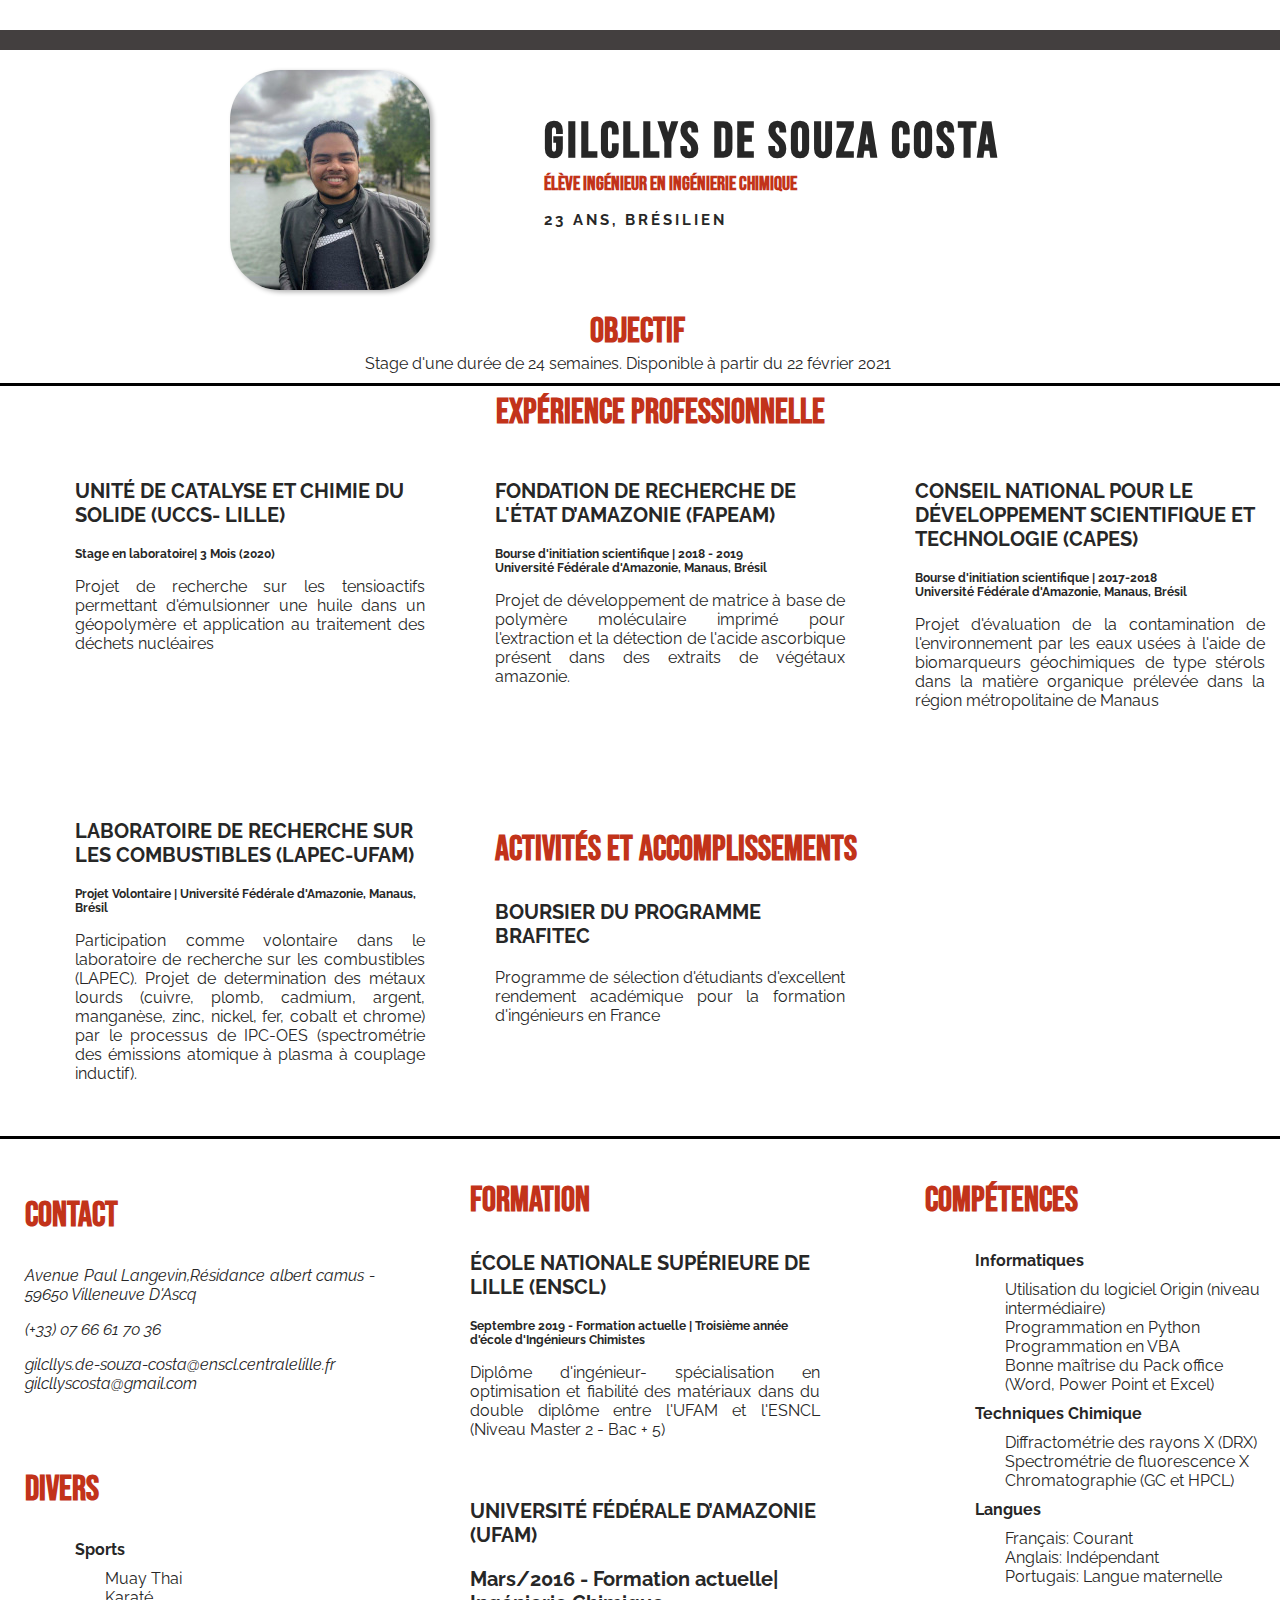
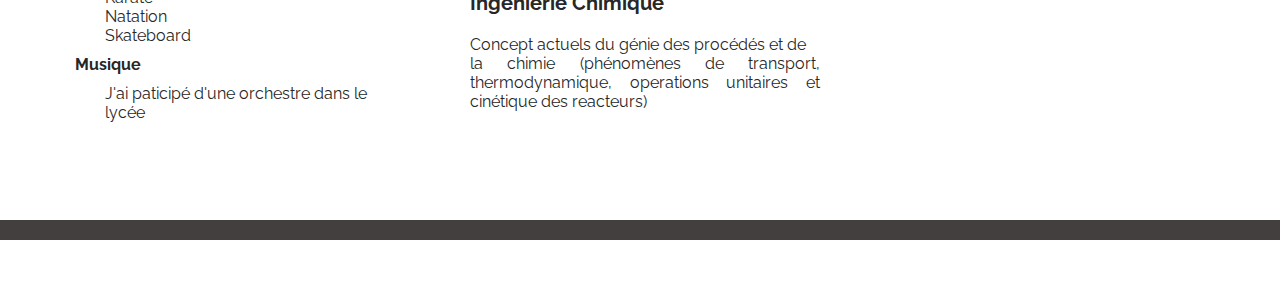
==== index.html @ ed68c564 "update index" ====
<!DOCTYPE html>
<html lang="pt-br">
<head>
    <meta charset="UTF-8">
    <meta http-equiv="X-UA-Compatible" content="IE=edge">
    <meta name="viewport" content="width=device-width, initial-scale=1.0">
    <meta name="description" content="Resume">
    <meta http-equiv="author" content="Giclllys de Souza Costa">
    <meta name="keywords" content="resume,Giclllys,Souza,Costa,Brazil"> 
    <title>CV - Giclllys de Souza Costa</title>
    <!--CSS para as fontes-->
    <link rel="stylesheet" href="css/fontes.css">
    <link rel="preconnect" href="https://fonts.gstatic.com">
    <link href="https://fonts.googleapis.com/css2?family=Bebas+Neue&family=Raleway&display=swap" rel="stylesheet">
    <!--CSS para o design-->
    <link rel="stylesheet" href="css/design.css">
    <link rel="shortcut icon" href="images/favicon.ico" type="image/x-icon">
</head>
<body>
    <div id="linha"></div>
    <header>
        <picture> <!-- Foto de perfil-->
            <img src="images/perfil 200x220.jpg" alt="foto do perfil">
        </picture>
        <!--Informações pessoais gerais-->
        <div class="information">
            <h1 id="name">GILCLLYS DE SOUZA COSTA</h1>
            <h2 id="occupation"><strong>ÉLÈVE INGÉNIEUR EN INGÉNIERIE CHIMIQUE</strong></h2>
            <h3 id="personal_information">23 ANS, BRÉSILIEN</h3>
        </div>
    </header>
    <main> <!--Corpo de todo o currículo--> 

        <div id="objectif"><!--Description of stage objective -->
            <h2>OBJECTIF</h2>
            <p id="description">Stage d'une durée de 24 semaines. Disponible à partir du 22 février 2021</p>
        </div>
        
        <div id="experience_profisionnelle">
            <h2>EXPÉRIENCE PROFESSIONNELLE</h2>
            
            <div class="exp">
                <h3>UNITÉ DE CATALYSE ET CHIMIE DU SOLIDE (UCCS- LILLE)</h3>
                <h4>Stage en laboratoire| 3 Mois (2020)</h4>
                <p>Projet de recherche sur les tensioactifs permettant d'émulsionner une huile dans un géopolymère et application au traitement des déchets nucléaires</p>
            </div>

            <div class="exp">
                <h3>FONDATION DE RECHERCHE DE L'ÉTAT D’AMAZONIE (FAPEAM)</h3>
                <h4>Bourse d'initiation scientifique | 2018 - 2019 <br>
                    Université Fédérale d'Amazonie, Manaus, Brésil</h4>
                <p>Projet de développement de matrice à base de polymère moléculaire imprimé pour l'extraction et la détection de l'acide ascorbique présent dans des extraits de végétaux amazonie.</p>
            </div>

            <div class="exp">
                <h3>CONSEIL NATIONAL POUR LE DÉVELOPPEMENT
                    SCIENTIFIQUE ET TECHNOLOGIE (CAPES)</h3>
                <h4>Bourse d'initiation scientifique | 2017-2018 <br>
                    Université Fédérale d'Amazonie, Manaus, Brésil</h4>
                <p>Projet d'évaluation de la contamination de l'environnement par les eaux usées à l'aide de biomarqueurs géochimiques de type stérols dans la matière organique prélevée dans la région métropolitaine de Manaus</p>
            </div>

            <div class="exp">
                <h3>LABORATOIRE DE RECHERCHE SUR LES
                    COMBUSTIBLES (LAPEC-UFAM)</h3>
                <h4>Projet Volontaire |
                    Université Fédérale d'Amazonie, Manaus, Brésil</h4>
                <p>Participation comme volontaire dans le laboratoire de recherche sur les combustibles (LAPEC). Projet de determination des métaux lourds (cuivre, plomb, cadmium,
                argent, manganèse, zinc, nickel, fer, cobalt et chrome) par le processus de IPC-OES (spectrométrie des émissions atomique à plasma à couplage inductif).</p>
            </div>

            <div class="exp">
                <h2 id="accomplissements">ACTIVITÉS ET ACCOMPLISSEMENTS</h2>
                <h3>BOURSIER DU PROGRAMME BRAFITEC</h3>
                <p>Programme de sélection d'étudiants d'excellent rendement académique pour la formation d'ingénieurs en France</p>
            </div>
        </div>

        <div class="base">
            <div id="contact">
                <h2>CONTACT</h2>
                <address>
                    <p>Avenue Paul Langevin,Résidance albert camus - 59650 Villeneuve D'Ascq</p>
                    <p>(+33) 07 66 61 70 36</p>
                    <p>gilcllys.de-souza-costa@enscl.centralelille.fr <br>
                        gilcllyscosta@gmail.com</p>
                </address>
            </div>
            <div id="divers">
                <h2>DIVERS</h2>
                <ul>
                    <li><p class="label">Sports</p>
                        <ul>
                            <li>Muay Thai</li>
                            <li>Karaté</li>
                            <li>Natation</li>
                            <li>Skateboard</li>
                        </ul>
                    </li>
                    <li><p class="label">Musique</p>
                        <ul>
                            <li>J'ai paticipé d'une orchestre dans le lycée</li>
                        </ul>
                    </li>
                </ul>
            </div>
            <div id="formation">
                <div class="universidade">
                    <h2>FORMATION</h2>
                    <h3>ÉCOLE NATIONALE SUPÉRIEURE DE LILLE (ENSCL)</h3>
                    <h4>Septembre 2019 - Formation actuelle |
                        Troisième année d'école d'Ingénieurs
                        Chimistes</h4>
                    <p>Diplôme d'ingénieur- spécialisation en
                        optimisation et fiabilité des matériaux dans du double diplôme entre l'UFAM et l'ESNCL (Niveau Master 2 - Bac + 5)</p>
                </div>
                <h3>UNIVERSITÉ FÉDÉRALE D’AMAZONIE (UFAM)</h3>
                <h3>Mars/2016 - Formation actuelle| Ingénierie Chimique</h3>
                <p>Concept actuels du génie des procédés et de <br>
                    la chimie (phénomènes de transport,
                    thermodynamique, operations unitaires et
                    cinétique des reacteurs)</p>
            </div>
            <div id="competences">
                <h2>COMPÉTENCES</h2>
                <ul>
                    <li><p class="label">Informatiques</p>
                        <ul>
                            <li>Utilisation du logiciel Origin (niveau intermédiaire)</li>
                            <li>Programmation en Python</li>
                            <li>Programmation en VBA</li>
                            <li>Bonne maîtrise du Pack office (Word, Power Point et Excel)</li>
                        </ul>
                    </li>
                    <li><p class="label">Techniques Chimique</p>
                        <ul>
                            <li>Diffractométrie des rayons X
                                (DRX)</li>
                            <li>Spectrométrie de fluorescence
                                X</li>
                            <li>Chromatographie (GC et HPCL)</li>
                        </ul>
                    </li>
                    <li><p class="label">Langues</p>
                        <ul>
                            <li>Français: Courant</li>
                            <li>Anglais: Indépendant</li>
                            <li>Portugais: Langue maternelle</li>
                        </ul>
                    </li>
                </ul>
            </div>
        </div>
    </main>
    <div id="linha-base"></div>
</body>
</html>
---- css/fontes.css ----
body{
    font-family: 'Raleway', sans-serif;
    color: #272727;
}
h1#name{
    letter-spacing: 3px;
    font-family: 'Bebas Neue', cursive;
    font-size: 50px;
    margin: 0;
}
h2#occupation{
   color: #c2331a;
   font-size: 20px;
   margin: 0;
}
h3#personal_information{
    letter-spacing: 3px; 
    font-size: 15px;
}
h2{
    color: #c2331a;
    font-family: 'Bebas Neue', cursive;
    font-size: 35px;
}
h3{
    font-size: 20px;
}
h4{
    font-size: 12px;
}
p{
    font-size: 16px;
    text-align: justify;
}
li {
    font-size: 16px;
    list-style: none;
}
p.label{
    font-weight: bolder;
    margin: 10px;
}
---- css/design.css ----
@charset "UTF-8";
body{
    margin: 0;
    padding: 0;
    min-width: 1000px;
}

main{
    margin: 10px auto;
}
/* Linha superior*/
#linha{
    height: 20px;
    background-color: rgba(48, 43, 43, 0.904);
    margin-top: 30px;
    min-width: 1320px;
}

#linha-base{
    background-color:  rgba(48, 43, 43, 0.904);;
    min-width: 1320px;
    height: 20px;
    margin: 0 0 60px 0;
}
/* fim*/ 

/* informações pessoais e foto de perfil*/
header{
    position: relative;
    height: 210px; 
    padding: 20px;
    width: 850px;
    min-width: 300px; 
    margin: 0  auto;
}
picture, div.information{
    display: inline-block;

}

picture{
    
    margin: 0 100px 0 15px;
}
img{
    border-radius: 50px;
    box-shadow: 3px 2px 5px rgba(0, 0, 0, 0.315);

}
.information{
    position: relative;
    bottom: 65px;
    padding: 10px 10px 10px 10px;
}
/* fim*/

/* Objectif*/

#objectif{
    width: 1000px;
    margin: 10px auto;
    padding-bottom: 0;

}
#objectif > p {
    padding: 1px auto;
    margin: 1px auto;
    width: 550px;
}
#objectif > h2{
    margin: 1px auto;
    width: 100px;
}

/*Fim*/

/* experiences profissionelles*/
#experience_profisionnelle{
    height: 750px;
    min-width: 1320px;
    max-width: 900px;
    margin: 1px auto;
    border-top: 3px  solid black;
    border-bottom: 3px  solid black; ;
}
#experience_profisionnelle >h2 {
    padding: 0 1px 0 3px;
    width: 330px;
    margin: 5px auto;
}

div.exp{
    position: relative;
    height: 300px;
    width: 350px;
    padding: 10px 10px 10px 10px ;
    margin: 10px 15px 10px 35px ;
    float: left;
    clear: right;
    left: 30px;
}
#accomplissements{
    width: 400px;
}
/*Fim*/

/*Base*/
.base{
    padding: 10px;
    height: 650px;
}
#contact, #divers, #formation, #competences{
    width: 350px;
    padding: 15px;
}

#formation{
    position: relative;
    left:450px;
    top: -613px;
    padding: 10px;
}

div.universidade{
    margin-bottom: 60px ;
}

#competences{
    position: relative;
    bottom: 1215px;
    left: 900px;
}
/*Fim*/
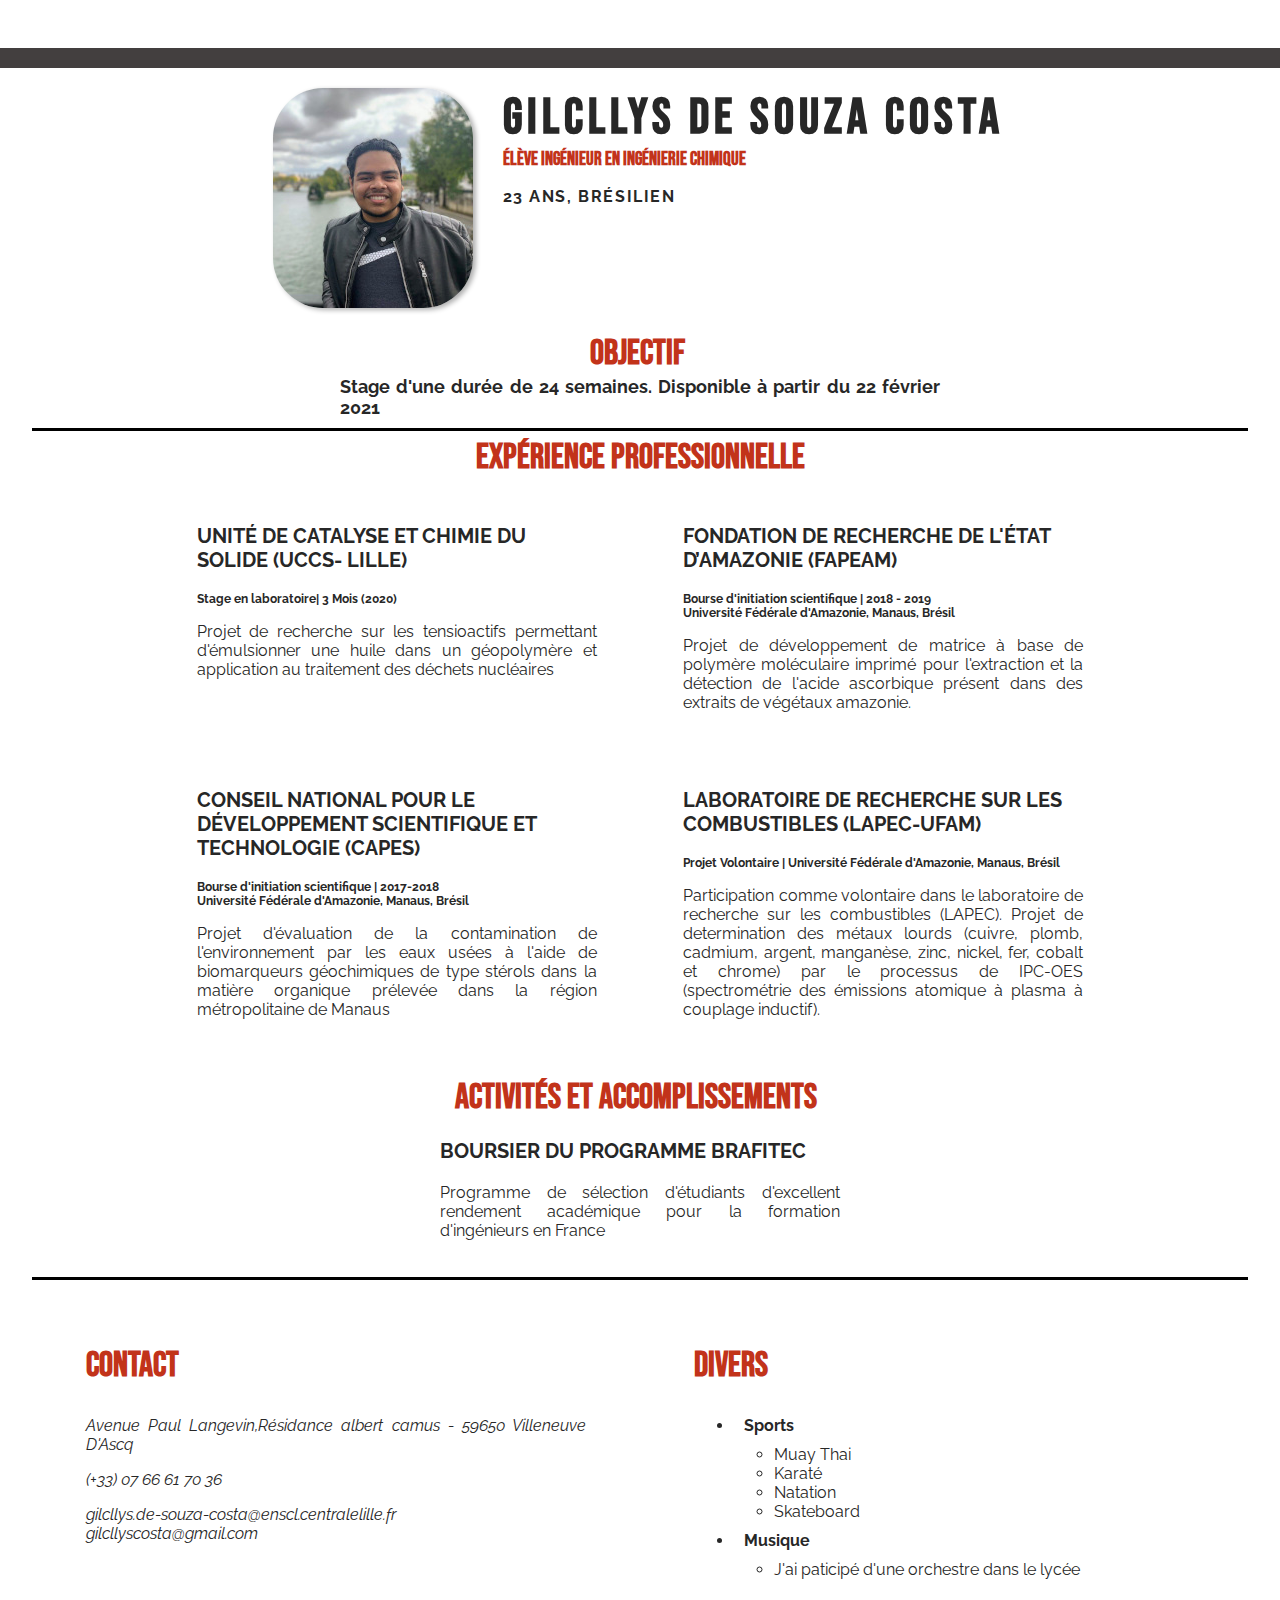
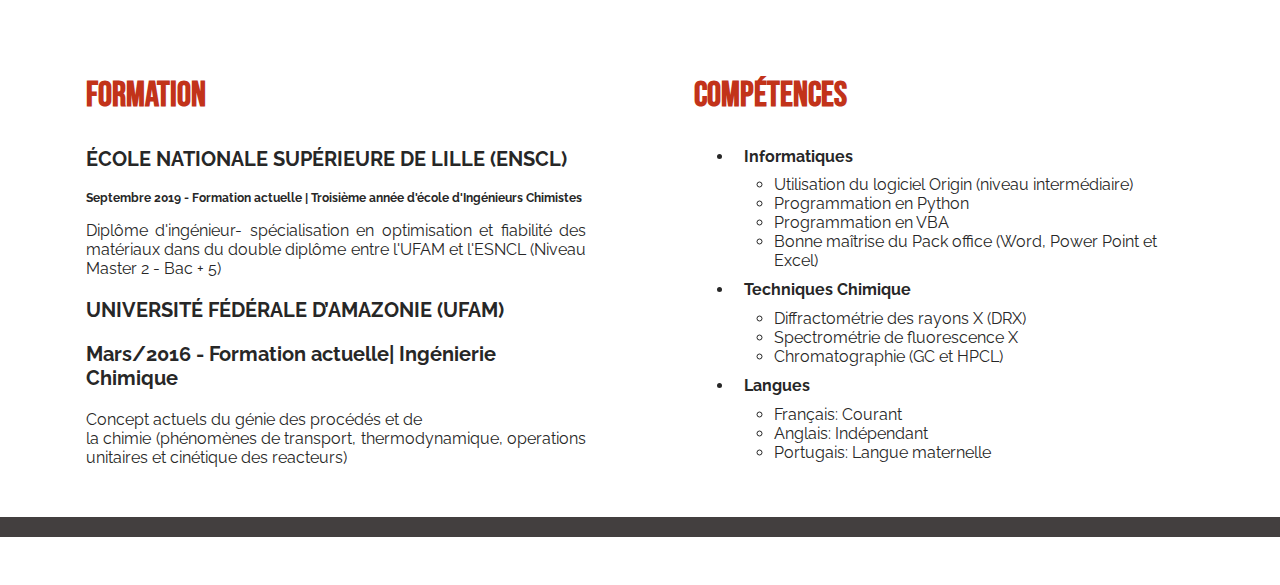
==== commit f6ae623d: "updates" ====
--- a/index.html
+++ b/index.html
@@ -38,41 +38,38 @@
         
         <div id="experience_profisionnelle">
             <h2>EXPÉRIENCE PROFESSIONNELLE</h2>
-            
-            <div class="exp">
-                <h3>UNITÉ DE CATALYSE ET CHIMIE DU SOLIDE (UCCS- LILLE)</h3>
-                <h4>Stage en laboratoire| 3 Mois (2020)</h4>
-                <p>Projet de recherche sur les tensioactifs permettant d'émulsionner une huile dans un géopolymère et application au traitement des déchets nucléaires</p>
-            </div>
-
-            <div class="exp">
-                <h3>FONDATION DE RECHERCHE DE L'ÉTAT D’AMAZONIE (FAPEAM)</h3>
-                <h4>Bourse d'initiation scientifique | 2018 - 2019 <br>
-                    Université Fédérale d'Amazonie, Manaus, Brésil</h4>
-                <p>Projet de développement de matrice à base de polymère moléculaire imprimé pour l'extraction et la détection de l'acide ascorbique présent dans des extraits de végétaux amazonie.</p>
-            </div>
-
-            <div class="exp">
-                <h3>CONSEIL NATIONAL POUR LE DÉVELOPPEMENT
-                    SCIENTIFIQUE ET TECHNOLOGIE (CAPES)</h3>
-                <h4>Bourse d'initiation scientifique | 2017-2018 <br>
-                    Université Fédérale d'Amazonie, Manaus, Brésil</h4>
-                <p>Projet d'évaluation de la contamination de l'environnement par les eaux usées à l'aide de biomarqueurs géochimiques de type stérols dans la matière organique prélevée dans la région métropolitaine de Manaus</p>
-            </div>
-
-            <div class="exp">
-                <h3>LABORATOIRE DE RECHERCHE SUR LES
-                    COMBUSTIBLES (LAPEC-UFAM)</h3>
-                <h4>Projet Volontaire |
-                    Université Fédérale d'Amazonie, Manaus, Brésil</h4>
-                <p>Participation comme volontaire dans le laboratoire de recherche sur les combustibles (LAPEC). Projet de determination des métaux lourds (cuivre, plomb, cadmium,
-                argent, manganèse, zinc, nickel, fer, cobalt et chrome) par le processus de IPC-OES (spectrométrie des émissions atomique à plasma à couplage inductif).</p>
-            </div>
-
-            <div class="exp">
-                <h2 id="accomplissements">ACTIVITÉS ET ACCOMPLISSEMENTS</h2>
-                <h3>BOURSIER DU PROGRAMME BRAFITEC</h3>
-                <p>Programme de sélection d'étudiants d'excellent rendement académique pour la formation d'ingénieurs en France</p>
+            <div class="expos">
+                <div class="exp">
+                    <h3>UNITÉ DE CATALYSE ET CHIMIE DU SOLIDE (UCCS- LILLE)</h3>
+                    <h4>Stage en laboratoire| 3 Mois (2020)</h4>
+                    <p>Projet de recherche sur les tensioactifs permettant d'émulsionner une huile dans un géopolymère et application au traitement des déchets nucléaires</p>
+                </div>
+                <div class="exp">
+                    <h3>FONDATION DE RECHERCHE DE L'ÉTAT D’AMAZONIE (FAPEAM)</h3>
+                    <h4>Bourse d'initiation scientifique | 2018 - 2019 <br>
+                        Université Fédérale d'Amazonie, Manaus, Brésil</h4>
+                    <p>Projet de développement de matrice à base de polymère moléculaire imprimé pour l'extraction et la détection de l'acide ascorbique présent dans des extraits de végétaux amazonie.</p>
+                </div>
+                <div class="exp">
+                    <h3>CONSEIL NATIONAL POUR LE DÉVELOPPEMENT
+                        SCIENTIFIQUE ET TECHNOLOGIE (CAPES)</h3>
+                    <h4>Bourse d'initiation scientifique | 2017-2018 <br>
+                        Université Fédérale d'Amazonie, Manaus, Brésil</h4>
+                    <p>Projet d'évaluation de la contamination de l'environnement par les eaux usées à l'aide de biomarqueurs géochimiques de type stérols dans la matière organique prélevée dans la région métropolitaine de Manaus</p>
+                </div>
+                <div class="exp">
+                    <h3>LABORATOIRE DE RECHERCHE SUR LES
+                        COMBUSTIBLES (LAPEC-UFAM)</h3>
+                    <h4>Projet Volontaire |
+                        Université Fédérale d'Amazonie, Manaus, Brésil</h4>
+                    <p>Participation comme volontaire dans le laboratoire de recherche sur les combustibles (LAPEC). Projet de determination des métaux lourds (cuivre, plomb, cadmium,
+                    argent, manganèse, zinc, nickel, fer, cobalt et chrome) par le processus de IPC-OES (spectrométrie des émissions atomique à plasma à couplage inductif).</p>
+                </div>
+                <div class="exp">
+                    <h2 id="accomplissements">ACTIVITÉS ET ACCOMPLISSEMENTS</h2>
+                    <h3>BOURSIER DU PROGRAMME BRAFITEC</h3>
+                    <p>Programme de sélection d'étudiants d'excellent rendement académique pour la formation d'ingénieurs en France</p>
+                </div>
             </div>
         </div>
 
--- a/css/fontes.css
+++ b/css/fontes.css
@@ -4,40 +4,43 @@
     color: #272727;
 }
 h1#name{
-    letter-spacing: 3px;
+    letter-spacing: 0.1em;
     font-family: 'Bebas Neue', cursive;
-    font-size: 50px;
+    font-size: 3.12em;
     margin: 0;
 }
 h2#occupation{
    color: #c2331a;
-   font-size: 20px;
+   font-size: 1.2em;
    margin: 0;
 }
 h3#personal_information{
-    letter-spacing: 3px; 
-    font-size: 15px;
+    letter-spacing: 0.1em; 
+    font-size: 1em;
 }
 h2{
     color: #c2331a;
     font-family: 'Bebas Neue', cursive;
-    font-size: 35px;
+    font-size: 2.2em;
 }
 h3{
-    font-size: 20px;
+    font-size: 1.25em;
 }
 h4{
-    font-size: 12px;
+    font-size: 0.75em;
+}
+#description{
+    font-size: 1.1em;
+    font-weight: bold;
 }
 p{
-    font-size: 16px;
+    font-size: 1em;
     text-align: justify;
 }
 li {
-    font-size: 16px;
-    list-style: none;
+    font-size: 1em;
 }
 p.label{
     font-weight: bolder;
-    margin: 10px;
+    margin: 0.62em;
 }--- a/css/design.css
+++ b/css/design.css
@@ -6,58 +6,41 @@
 }
 
 main{
-    margin: 10px auto;
+    margin: 0.62em auto;
 }
+
 /* Linha superior*/
 #linha{
-    height: 20px;
+    height: 1.25em;
     background-color: rgba(48, 43, 43, 0.904);
-    margin-top: 30px;
-    min-width: 1320px;
+    margin-top: 3em;
 }
 
 #linha-base{
-    background-color:  rgba(48, 43, 43, 0.904);;
-    min-width: 1320px;
-    height: 20px;
-    margin: 0 0 60px 0;
+    background-color:  rgba(48, 43, 43, 0.904);
+    width: 100%;
+    height: 1.25em;
+    margin-bottom: 3em;
 }
 /* fim*/ 
 
 /* informações pessoais e foto de perfil*/
 header{
-    position: relative;
-    height: 210px; 
-    padding: 20px;
-    width: 850px;
-    min-width: 300px; 
-    margin: 0  auto;
-}
-picture, div.information{
-    display: inline-block;
-
-}
-
-picture{
-    
-    margin: 0 100px 0 15px;
+    padding: 10px 10px 10px 10px;
+    width: 735px;
+    margin: 10px auto;
+    display: flex;
 }
 img{
     border-radius: 50px;
     box-shadow: 3px 2px 5px rgba(0, 0, 0, 0.315);
-
-}
-.information{
-    position: relative;
-    bottom: 65px;
-    padding: 10px 10px 10px 10px;
+    margin-right: 30px;
 }
 /* fim*/
 
 /* Objectif*/
 
 #objectif{
-    width: 1000px;
     margin: 10px auto;
     padding-bottom: 0;
 
@@ -65,7 +48,7 @@
 #objectif > p {
     padding: 1px auto;
     margin: 1px auto;
-    width: 550px;
+    width: 600px;
 }
 #objectif > h2{
     margin: 1px auto;
@@ -76,58 +59,48 @@
 
 /* experiences profissionelles*/
 #experience_profisionnelle{
-    height: 750px;
-    min-width: 1320px;
-    max-width: 900px;
-    margin: 1px auto;
     border-top: 3px  solid black;
-    border-bottom: 3px  solid black; ;
+    border-bottom: 3px  solid black;
+    margin: 10px auto;
+    width: 95%;
 }
 #experience_profisionnelle >h2 {
     padding: 0 1px 0 3px;
     width: 330px;
     margin: 5px auto;
 }
+/* comanda cada experiência individualmente*/
+div.exp{
+    height: 100%;
+    width: 400px;
+    padding: 10px;
+    margin: 10px auto ;
+}
+/*englobar todas as experiências em uma div somente*/
+div.expos{
+    margin: 10px auto;
+    width: 80%;
+    display: flex;
+    flex-wrap: wrap;
+    margin: 1px auto;
+}
 
-div.exp{
-    position: relative;
-    height: 300px;
-    width: 350px;
-    padding: 10px 10px 10px 10px ;
-    margin: 10px 15px 10px 35px ;
-    float: left;
-    clear: right;
-    left: 30px;
-}
 #accomplissements{
-    width: 400px;
+    width: 370px;
+    margin: 1px auto;
 }
 /*Fim*/
 
 /*Base*/
 .base{
-    padding: 10px;
-    height: 650px;
+    display: flex;
+    width: 95%;
+    margin: 1px auto;
+    flex-wrap: wrap;
 }
 #contact, #divers, #formation, #competences{
-    width: 350px;
-    padding: 15px;
-}
-
-#formation{
-    position: relative;
-    left:450px;
-    top: -613px;
+    width: 500px;
+    margin: 15px auto;
     padding: 10px;
 }
-
-div.universidade{
-    margin-bottom: 60px ;
-}
-
-#competences{
-    position: relative;
-    bottom: 1215px;
-    left: 900px;
-}
 /*Fim*/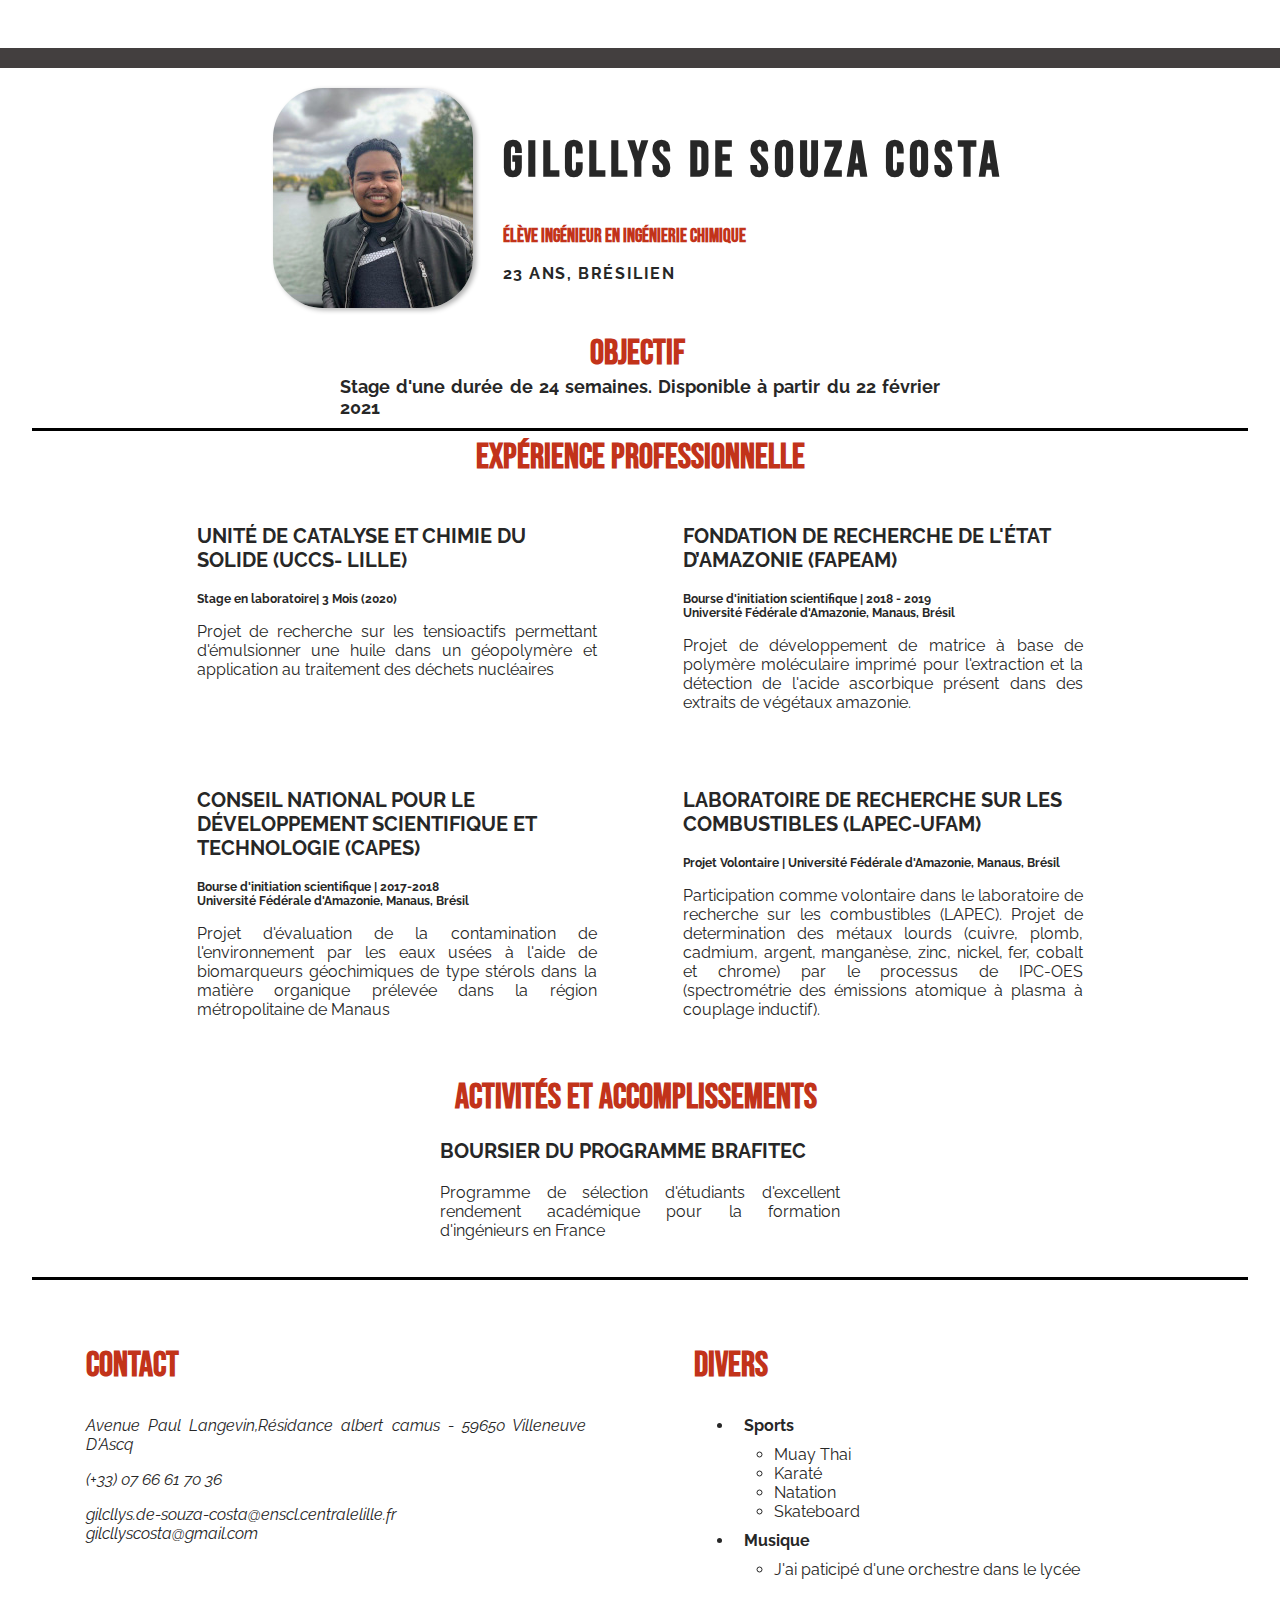
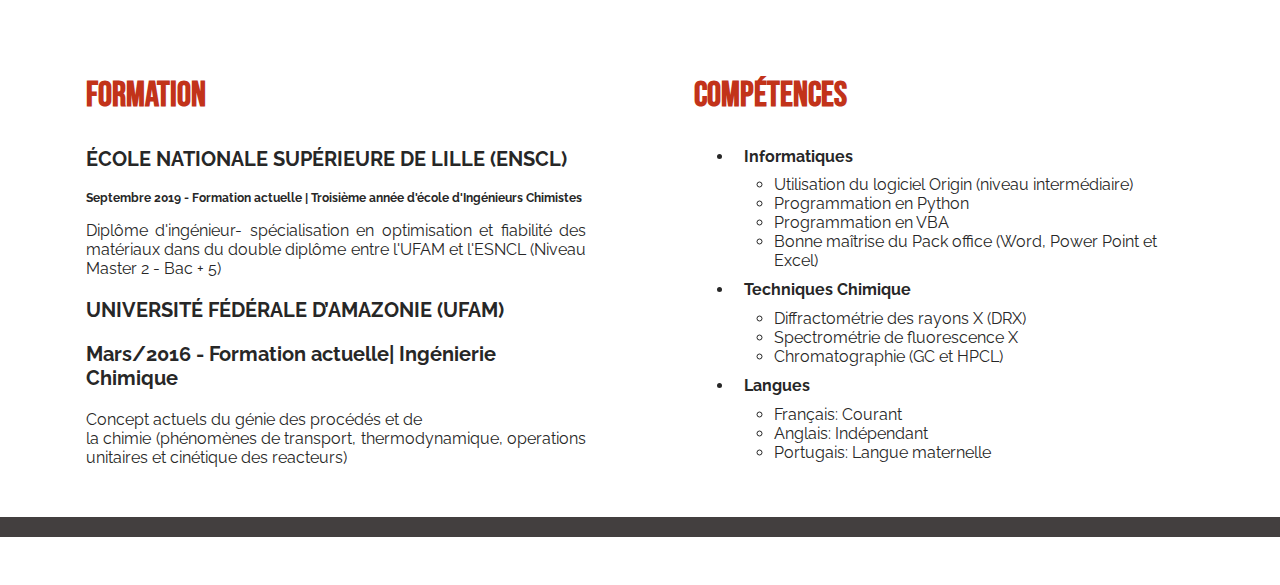
==== commit 2832cfca: "media para base" ====
--- a/index.html
+++ b/index.html
@@ -102,8 +102,8 @@
                 </ul>
             </div>
             <div id="formation">
+                <h2>FORMATION</h2>
                 <div class="universidade">
-                    <h2>FORMATION</h2>
                     <h3>ÉCOLE NATIONALE SUPÉRIEURE DE LILLE (ENSCL)</h3>
                     <h4>Septembre 2019 - Formation actuelle |
                         Troisième année d'école d'Ingénieurs
--- a/css/fontes.css
+++ b/css/fontes.css
@@ -7,12 +7,10 @@
     letter-spacing: 0.1em;
     font-family: 'Bebas Neue', cursive;
     font-size: 3.12em;
-    margin: 0;
 }
 h2#occupation{
    color: #c2331a;
    font-size: 1.2em;
-   margin: 0;
 }
 h3#personal_information{
     letter-spacing: 0.1em; 
--- a/css/design.css
+++ b/css/design.css
@@ -15,7 +15,7 @@
     background-color: rgba(48, 43, 43, 0.904);
     margin-top: 3em;
 }
-
+/* Linha inferior*/
 #linha-base{
     background-color:  rgba(48, 43, 43, 0.904);
     width: 100%;
@@ -35,6 +35,10 @@
     border-radius: 50px;
     box-shadow: 3px 2px 5px rgba(0, 0, 0, 0.315);
     margin-right: 30px;
+}
+.information{
+    height: 100%;
+    margin-top: 10px;
 }
 /* fim*/
 
@@ -103,4 +107,35 @@
     margin: 15px auto;
     padding: 10px;
 }
-/*Fim*/+/*Fim*/
+
+/*Media para ficar mais responsivo*/
+@media only screen and (max-width: 980px)  {
+    #name, #occupation, #personal_information{
+        width: fit-content;
+        padding: 0;
+        margin: 10px auto; 
+    }
+    header{
+        flex-direction: column;
+    }
+    picture{
+        margin: 1px auto;
+    }
+    #contact > h2 {
+        width: fit-content;
+        margin: 1px auto;
+    }
+    #divers > h2 {
+        width: fit-content;
+        margin: 1px auto;
+    }
+    #formation > h2 {
+        width: fit-content;
+        margin: 1px auto;
+    }
+    #competences > h2 {
+        width: fit-content;
+        margin: 1px auto;
+    }
+}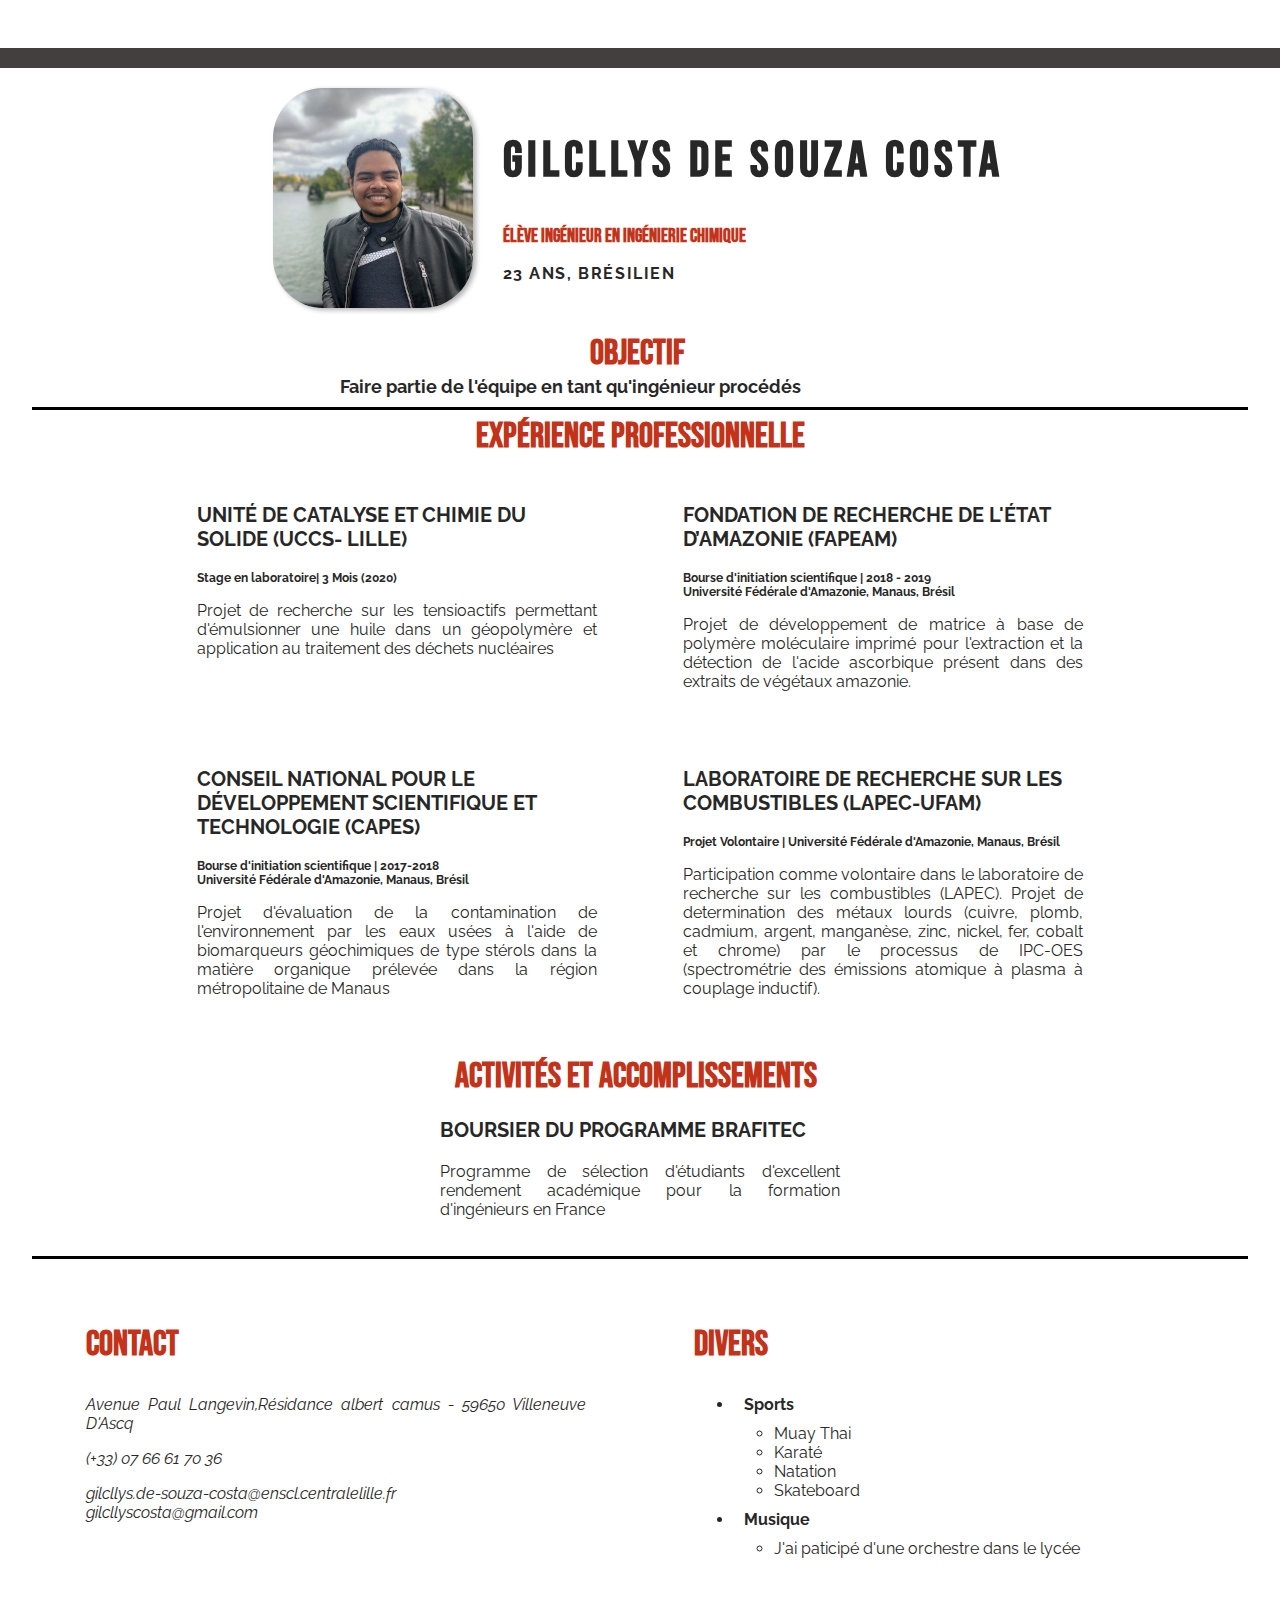
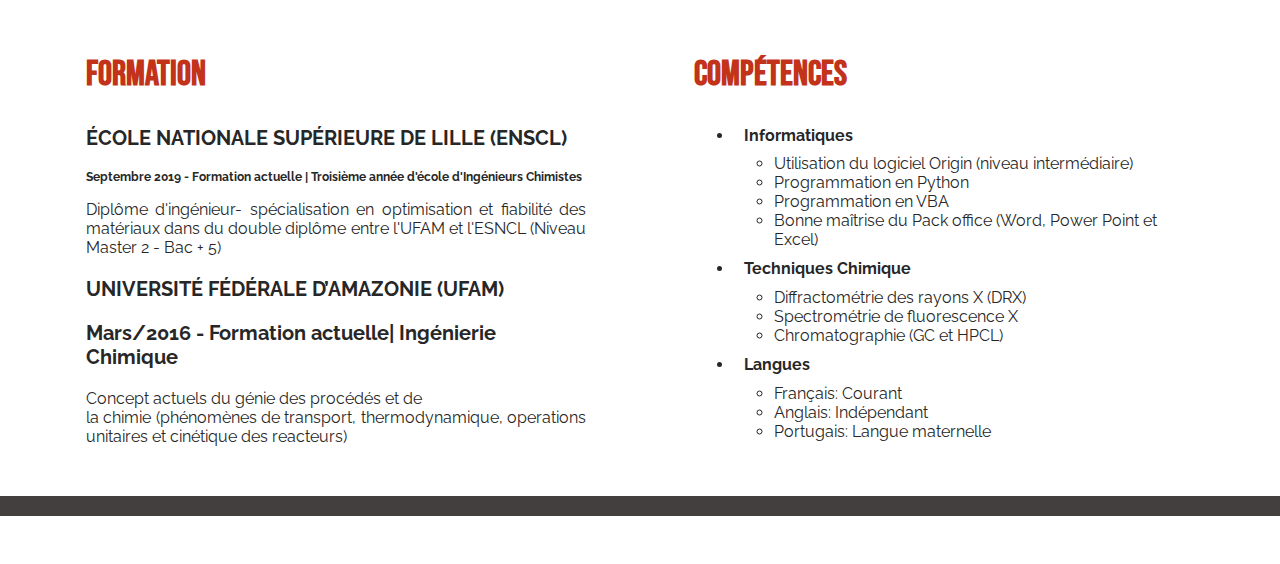
==== commit 045910ad: "Mudança dos objetivos" ====
--- a/index.html
+++ b/index.html
@@ -33,7 +33,7 @@
 
         <div id="objectif"><!--Description of stage objective -->
             <h2>OBJECTIF</h2>
-            <p id="description">Stage d'une durée de 24 semaines. Disponible à partir du 22 février 2021</p>
+            <p id="description">Faire partie de l'équipe en tant qu'ingénieur procédés</p>
         </div>
         
         <div id="experience_profisionnelle">
@@ -151,4 +151,4 @@
     </main>
     <div id="linha-base"></div>
 </body>
-</html>+</html>
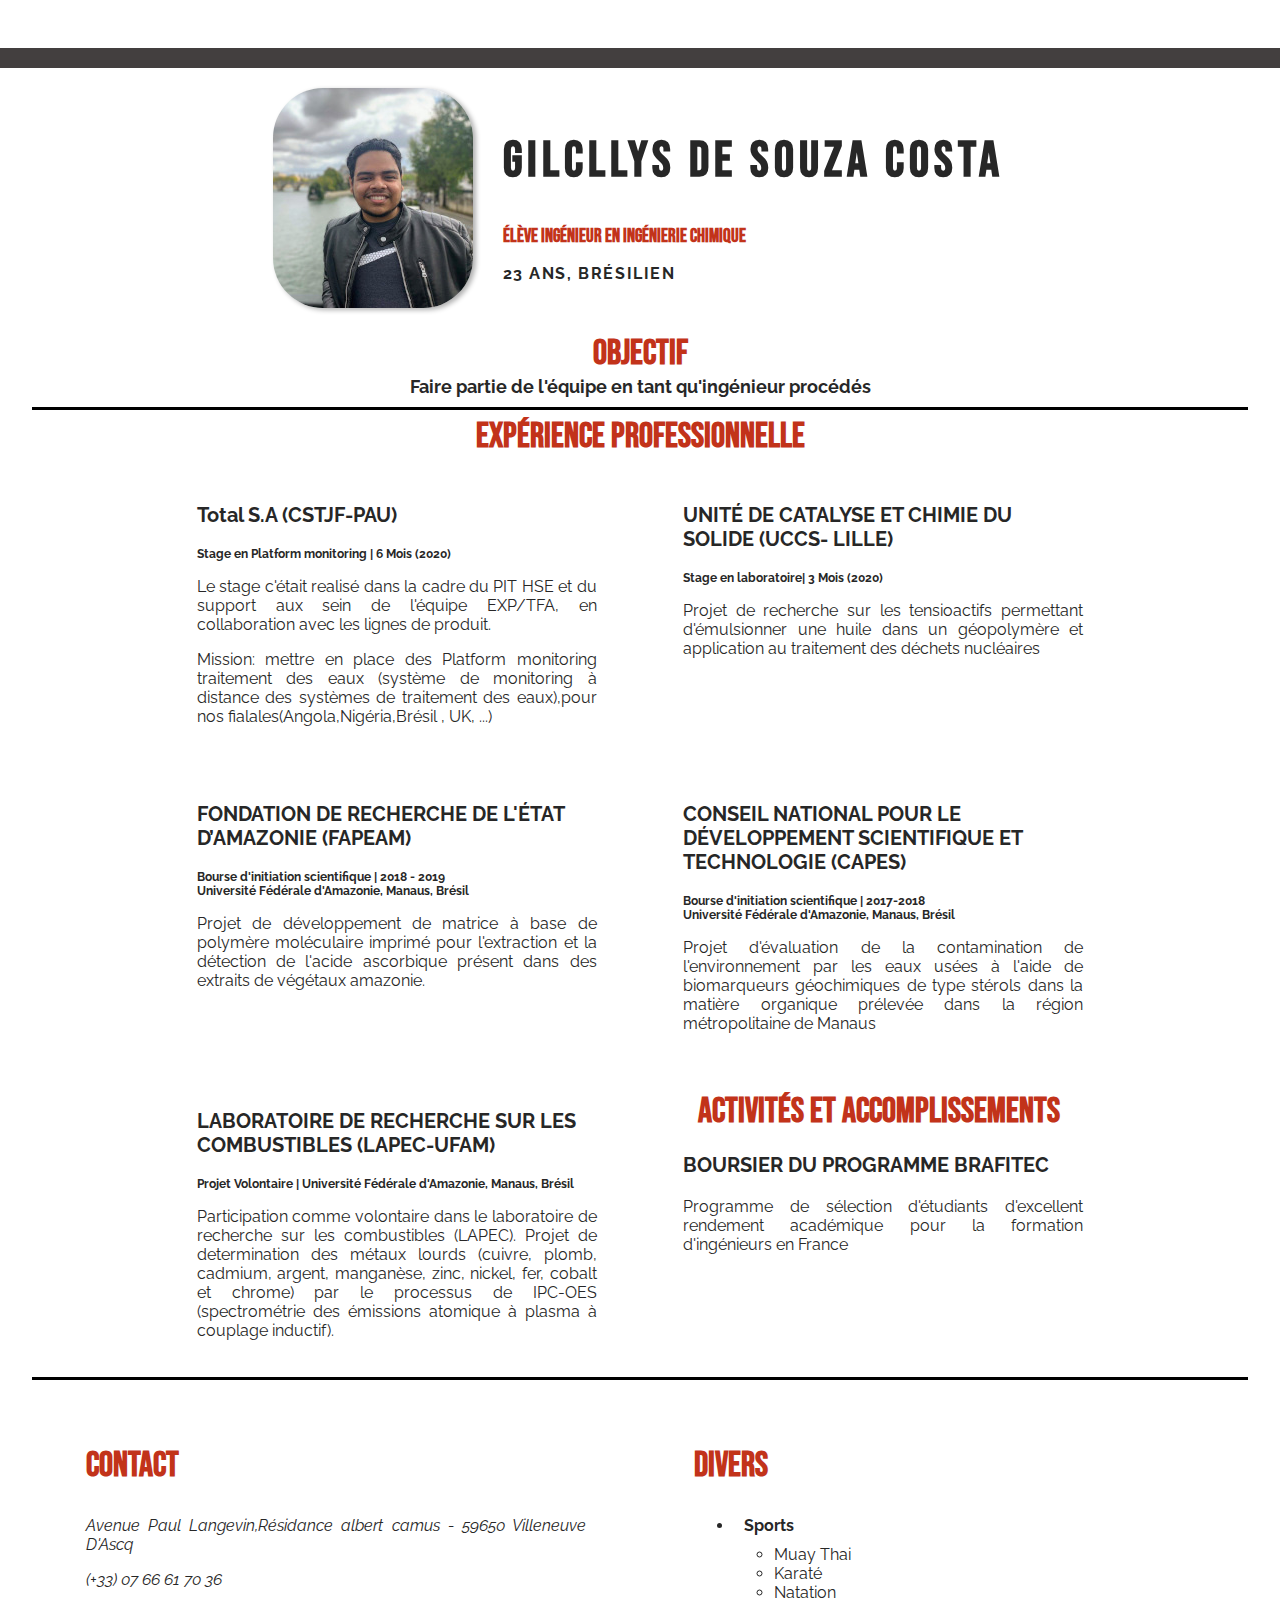
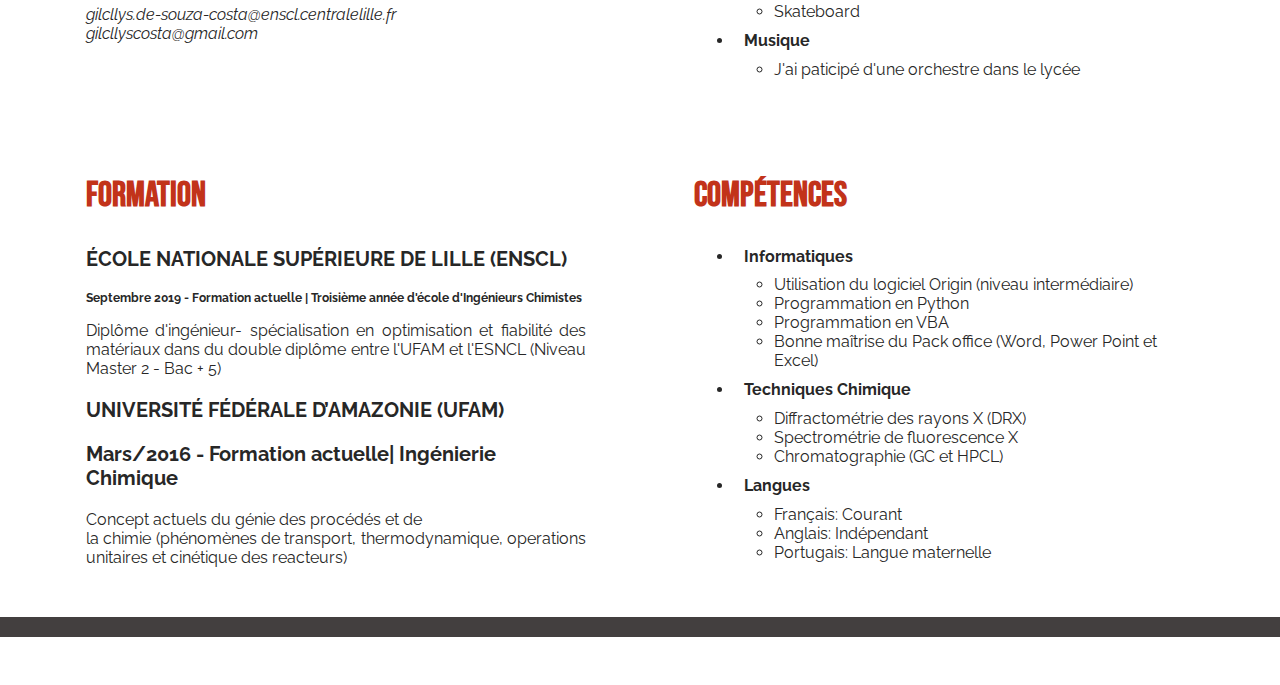
==== commit d4ef03ce: "atualizando com o ultimo estágio" ====
--- a/index.html
+++ b/index.html
@@ -38,7 +38,15 @@
         
         <div id="experience_profisionnelle">
             <h2>EXPÉRIENCE PROFESSIONNELLE</h2>
+                
             <div class="expos">
+                <div class="exp">
+                    <h3>Total S.A (CSTJF-PAU)</h3>
+                    <h4>Stage en Platform monitoring | 6 Mois (2020)</h4>
+                    <p>Le stage c'était realisé dans la cadre du PIT HSE et du support aux sein de l'équipe EXP/TFA, en collaboration avec les lignes de produit.</p>
+                    <p>Mission: mettre en place des Platform monitoring traitement des eaux (système de monitoring à distance des systèmes de traitement des eaux),pour nos fialales(Angola,Nigéria,Brésil , UK, ...)</p>
+                </div>
+
                 <div class="exp">
                     <h3>UNITÉ DE CATALYSE ET CHIMIE DU SOLIDE (UCCS- LILLE)</h3>
                     <h4>Stage en laboratoire| 3 Mois (2020)</h4>
--- a/css/design.css
+++ b/css/design.css
@@ -47,16 +47,19 @@
 #objectif{
     margin: 10px auto;
     padding-bottom: 0;
+    width: fit-content;
+    
 
 }
 #objectif > p {
-    padding: 1px auto;
     margin: 1px auto;
-    width: 600px;
+    width: 100%;
+    
 }
 #objectif > h2{
     margin: 1px auto;
-    width: 100px;
+    width: min-content;
+    
 }
 
 /*Fim*/
